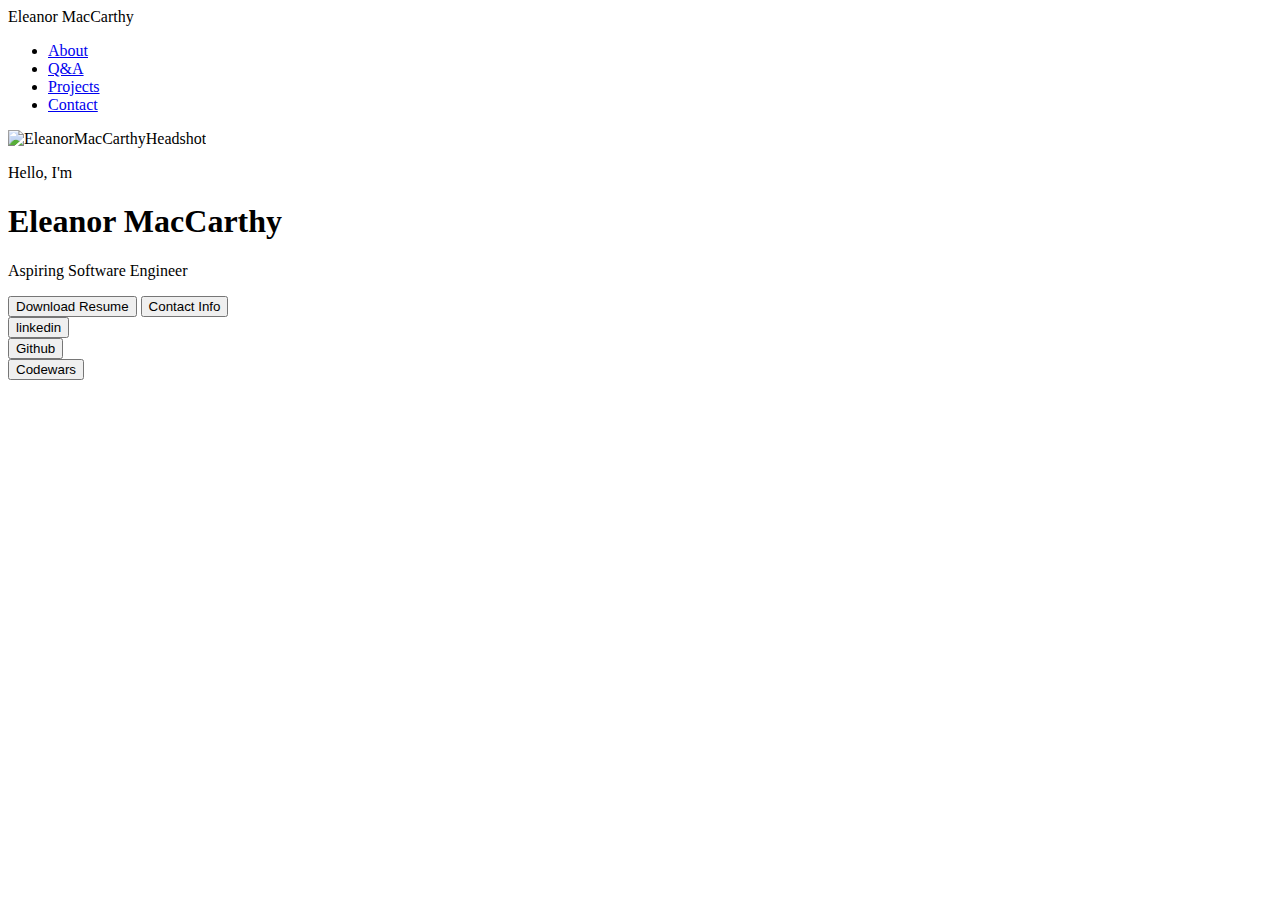
==== index.html @ 26d42c79 "Update and rename Homepage.html to index.html" ====
<!DOCTYPE html>
<html lang="en">
<head>
    <meta charset="UTF-8">
    <meta name="viewport" content="width=device-width, initial-scale=1.0">
    <title>WEBSITE ABOUT ME</title>
    <link rel ="stylesheet" href="style.css">

</head>
<body>
<nav id="desktop-nav">
    <div class="logo">Eleanor MacCarthy</div>
    <div>
        <ul class="nav-links">
            <li><a href="about">About</a></li>
            <li><a href="Q&A">Q&A</a></li>
            <li><a href="Projects">Projects</a></li>
            <li><a href="Contact">Contact</a></li>
        </ul>
    </div>
</nav>

<section id="profile">
    <div class="section_pic_container">
        <img src="./assets/EleanorMacCarthyHeadshot.jpg" alt="EleanorMacCarthyHeadshot"/>
    </div>

    <div>
        <div class="section__text">
            <p class="section__text__p1">Hello, I'm</p>
            <h1 class="title">Eleanor MacCarthy</h1>
            <p class="section__text__p2"> Aspiring Software Engineer</p>
        </div>
        <div class="btn-container">
            <button
            class="btn btn-color-2" 
            onclick="window.open('./assets/0001.jpg')">
            Download Resume
        </button>
        <button
            class="btn btn-color-1" 
            onclick= "location.href='.#contact' ">
            Contact Info
        </button>
        </div>

        <div id="socials-container">
            <button
            class="btn btn-color-2" 
            onclick="location.href='https://www.linkedin.com/in/eleanor-maccarthy/' ">
            linkedin
        </div>

        <button
            class="btn btn-color-2" 
            onclick="location.href='https://github.com/eleanormacc/' ">
            Github
        </div>

        <button
            class="btn btn-color-2" 
            onclick="location.href='https://www.codewars.com/users/eleanormacc/' ">
            Codewars
        </div>

        

    </div>
</section>
    
</body>
    <script src="script.js"></script>
</html>
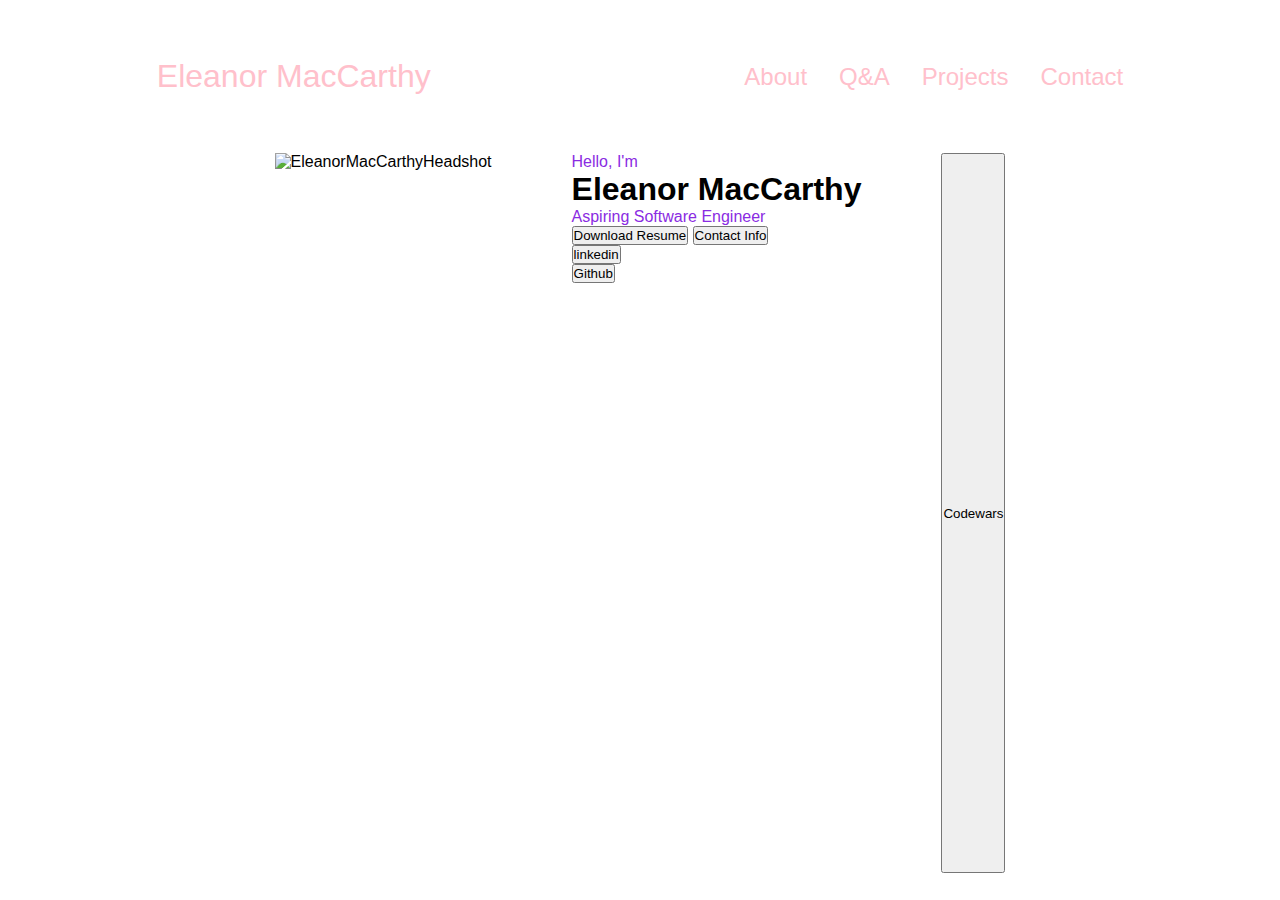
==== commit 49f4b549: "Update index.html" ====
--- a/index.html
+++ b/index.html
@@ -4,7 +4,7 @@
     <meta charset="UTF-8">
     <meta name="viewport" content="width=device-width, initial-scale=1.0">
     <title>WEBSITE ABOUT ME</title>
-    <link rel ="stylesheet" href="style.css">
+    <link rel ="stylesheet" href="styles.css">
 
 </head>
 <body>
--- a/styles.css
+++ b/styles.css
@@ -0,0 +1,93 @@
+/* Genral */
+
+* {
+    margin: 0;
+    padding: 0;
+}
+
+body {
+    font-family: Verdana, Geneva, Tahoma, sans-serif;
+}
+
+html{
+    scroll-behavior: smooth;
+}
+
+p {
+    color: blueviolet;
+}
+
+/* Transition - buttons and links */
+
+a, btn {
+    transition:all 300ms ease; 
+}
+
+    /*Desktop Nav */
+
+    nav, .nav-links {
+        display: flex;
+
+    }
+
+    nav {
+        justify-content: space-around;
+        align-items: center;
+        height: 17vh;
+    }
+
+    .nav-links {
+        gap: 2rem;
+        list-style: none;
+        font-size:  1.5rem;
+    }
+
+    a {
+        color:#FFC0CB;
+        text-decoration:none;
+        text-decoration-color: white;
+    }
+
+        a:hover {
+            color: crimson;
+        }
+
+    .logo {
+        color:#FFC0CB;
+        font-size: 2rem;
+    }
+
+    .logo:hover {
+        cursor: default;
+    }
+
+/*sections*/
+
+sections {
+    padding-top: 4vh;
+    height: 96vh;
+    margin: 0 10rm;
+    box-sizing: border-box;
+    min-height: fit-content;
+
+}
+
+.section-container {
+    display: flex;
+}
+
+    /*Profile section*/
+
+    #profile{
+        display: flex;
+        justify-content: center;
+        gap: 5rem;
+        height: 80vh;
+    }
+
+    .section pic-container {
+        display:flex;
+        height: 400px;
+        width: 400px;
+        margin: auto  0;
+    }
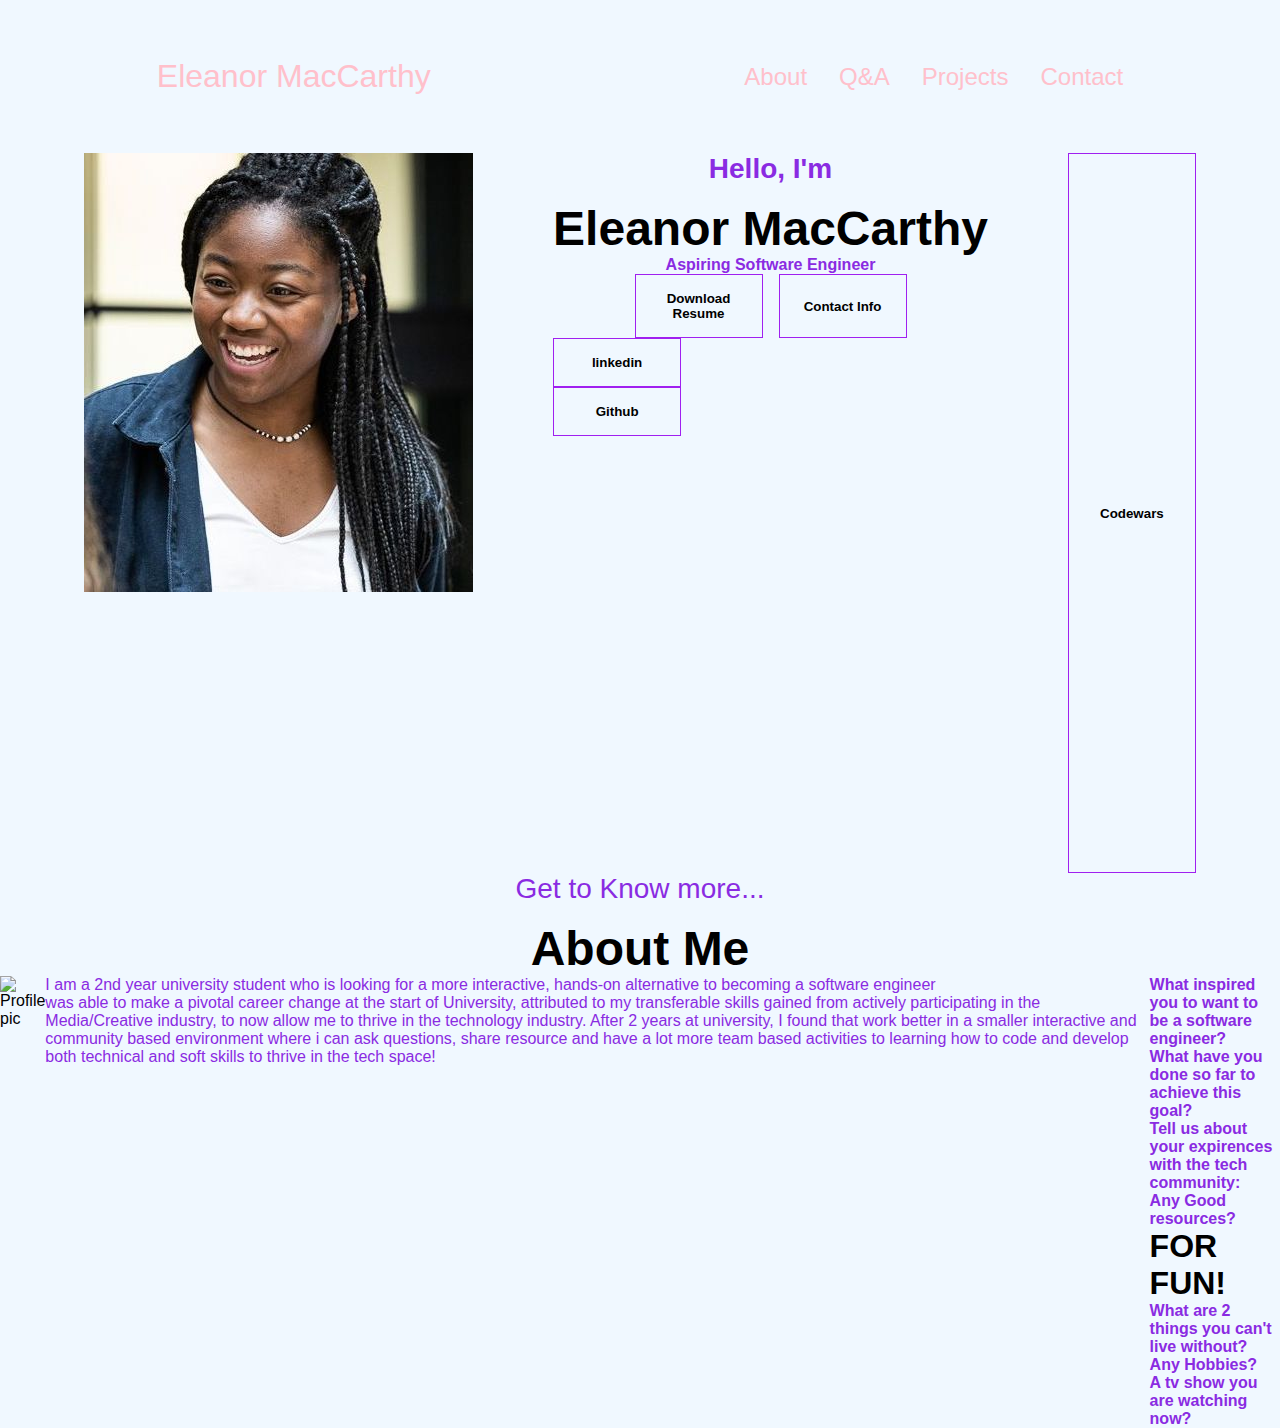
==== commit 34975b87: "Update index.html" ====
--- a/index.html
+++ b/index.html
@@ -67,6 +67,44 @@
 
     </div>
 </section>
+
+<section id="about">
+    <p class="section__text__p1">Get to Know more...</p>
+    <h1 class="title">About Me</h1>
+        <div class="section-container">
+            <div class="section_pic_container">
+                <img
+                    scr="./assets/profilepic2.jpg"
+                    alt="Profile pic"
+                    class="about-pic"
+                    />
+            </div>
+        <div class="about-details-container"> 
+            <p> I am a 2nd year university student who is looking for a more interactive, hands-on alternative to becoming a software engineer </p>
+
+            <p>was able to make a pivotal career change at the start of University, attributed to my transferable skills gained from actively participating in the Media/Creative industry, to now allow me to thrive in the technology industry.
+                After 2 years at university, I found that work better in a smaller interactive and community based environment where i can ask questions, share resource and have a lot more team based activities to learning how to code and develop both
+                technical and soft skills to thrive in the tech space!
+            </p>
+        </div>
+
+        <div class="Q&A">
+            <p><strong> What inspired you to want to be a software engineer?</strong></p>
+            <p><strong> What have you done so far to achieve this goal?</strong></p>
+            <p><strong> Tell us about your expirences with the tech  community:</strong></p>
+            <p><strong> Any Good resources?</strong></p>
+
+            <div>
+                <h1>FOR FUN!</h1>
+                <p><strong> What are 2 things you can't live without?</strong></p>
+                <p><strong> Any Hobbies?</strong></p>
+                <p><strong> A tv show you are watching now?</strong></p>
+            </div>
+        </div>
+
+
+        </div>
+</section>
     
 </body>
     <script src="script.js"></script>
--- a/styles.css
+++ b/styles.css
@@ -1,8 +1,7 @@
-/* Genral */
-
 * {
     margin: 0;
     padding: 0;
+    background: #f0f8ff;
 }
 
 body {
@@ -45,7 +44,6 @@
     a {
         color:#FFC0CB;
         text-decoration:none;
-        text-decoration-color: white;
     }
 
         a:hover {
@@ -66,10 +64,8 @@
 sections {
     padding-top: 4vh;
     height: 96vh;
-    margin: 0 10rm;
+    margin: 0 10rem;
     box-sizing: border-box;
-    min-height: fit-content;
-
 }
 
 .section-container {
@@ -85,9 +81,86 @@
         height: 80vh;
     }
 
-    .section pic-container {
+    .section__pic-container {
         display:flex;
         height: 400px;
         width: 400px;
         margin: auto  0;
     }
+
+    .section__text {
+        align-self: center;
+        text-align: center;
+    }
+
+    .section__text p {
+        font-weight: 600;
+    }
+
+    .section__text__p1 {
+        text-align: center;
+        font-size: 1.75rem;
+        margin-bottom: 1rem;
+    }
+
+    .title {
+        font-size: 3rem;
+        text-align: center;
+    }
+
+    #social-container {
+        display: flex;
+        justify-content: center;
+        margin-top: 1rem;
+        gap: 1rem;
+    }
+
+/*Icon */
+
+.icon {
+    cursor: pointer;
+    height: 2rem;
+}
+
+/*Buttons*/
+
+.btn-container {
+    display: flex;
+    justify-content: center;
+    gap: 1rem;
+}
+
+.btn {
+    font-weight: 600;
+    transition: all 300ms ease;
+    padding: 1rem;
+    width: 8rem;
+    border-radius: 2rems;
+}
+
+.btn-color-1,
+.btn-color-2 {
+    border: #A020F0 0.1rem solid;
+}
+
+.btn-color-1:hover,
+.btn-color-2:hover {
+    cursor: pointer;
+}
+
+.btn-color-1:,
+.btn-color-2:hover {
+    background:#CBC3E3;
+    color:aliceblue
+}
+
+.btn-color-1:hover {
+background: #000; ;
+}
+.btn-color-2 {
+    background:none;
+}
+
+.btn-container {
+    gap: 1rem;
+}
